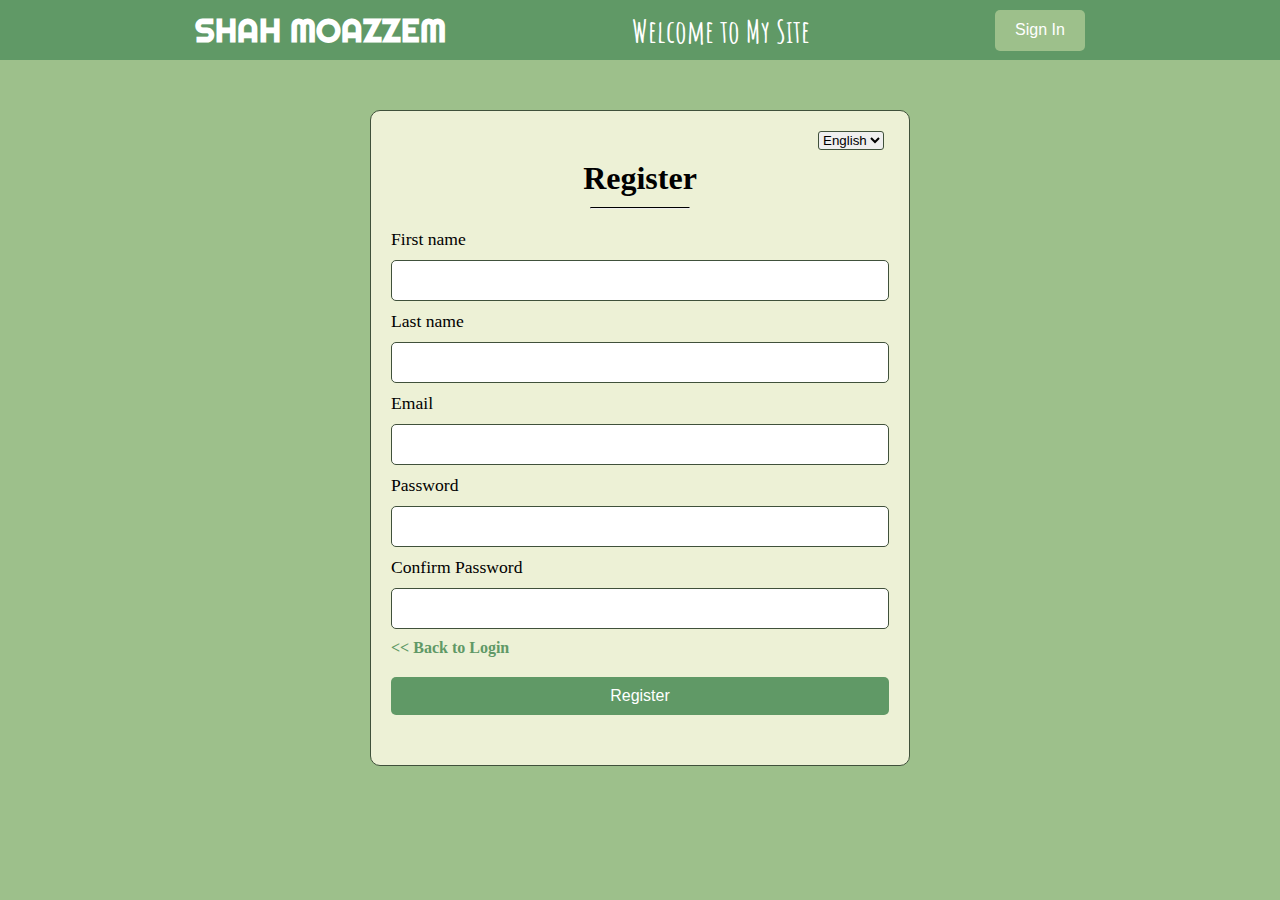
==== register.html @ bc0865c5 "personal website demo created" ====
<!DOCTYPE html>
<html lang="en">
<head>
    <meta charset="UTF-8">
    <meta http-equiv="X-UA-Compatible" content="IE=edge">
    <meta name="viewport" content="width=device-width, initial-scale=1.0">
    <link rel="stylesheet" href="style.css">
    <title>Register Now</title>
</head>
<body>
    <nav>
        <div class="logo">SHAH MOAZZEM</div>
        <h1>Welcome to My Site</h1>
        <button onclick="location.href='/index.html';">Sign In</button>
    </nav>
    <form id="form" class="reg">
        <select>
            <option value="en">English</option>
            <option value="bm">বাংলা</option>
        </select>
        <h1>Register</h1>
        <hr>
        <label for="firstName">First name</label>
        <input type="text">
        <label for="lastName">Last name</label>
        <input type="text">
        <label for="email">Email</label>
        <input type="email">
        <label for="password">Password</label>
        <input type="password">
        <label for="confirmPassword">Confirm Password</label>
        <input type="password">
        <a href="/index.html"><< Back to Login</a>
        <Button type="submit" onclick="location.href='/home.html';">Register</Button>
    </form>
    <script>
        const form = document.getElementById('form');
        form.addEventListener('submit',e=>{
            e.preventDefault();
        })
    </script>
</body>
</html>
---- style.css ----
@import url('https://fonts.googleapis.com/css2?family=Righteous&display=swap');
@import url('https://fonts.googleapis.com/css2?family=Amatic+SC:wght@700&display=swap');

:root{
    --colorPrimary : #40513B;
    --colorSecondary: #609966;
    --colorThird: #9DC08B;
    --colorFourth: #EDF1D6;
}

*{
    margin: 0;
    padding: 0;
    box-sizing: border-box;
}

body{
    background-color: var(--colorThird);
}

/* --------------------------- Navbar ----------------------------- */

nav{
    display: flex;
    justify-content: space-evenly;
    background-color: var(--colorSecondary);
    padding: 0.6rem;
}

nav > h1{
    font-size: 2rem;
    font-family: 'Amatic SC', cursive;
    color: white;
}

.logo{
    font-family: 'Righteous', cursive;
    font-size: 2rem;
    font-weight: bolder;
    color: white;
    cursor: pointer;
}


/* --------------------------- Sign In Page----------------------------- */

#form{
    background-color: var(--colorFourth);
    border: 1px solid var(--colorPrimary);
    border-radius: 10px;
    display: flex;
    flex-direction: column;
    width: 540px;
    margin: auto;
    margin-top: 50px;
    justify-content: center;
    align-items: center;
    padding: 20px;
}

#form select{
    align-self: flex-end;
    border: 1px solid var(--colorPrimary);
    border-radius: 3px;
    margin-bottom: 10px;
    margin-right: 5px;

}

#form > h1{
    margin-bottom: 25px;
}

#form > hr{
    border-top: 1px solid black;
    width: 100px;
    margin-top: -15px;
    margin-bottom: 20px;
}

#form > label{
    align-self:flex-start;
    font-size: 1.1rem;

}

#form > input{
    width: 100%;
    margin: 10px;
    padding: 12px;
    border: 1px solid var(--colorPrimary);
    border-radius: 5px;
}

#form  a{
    align-self: flex-end;
    text-decoration: none;
    color: var(--colorSecondary);
    font-weight: bold;
    margin-right: 10px;
    margin-bottom: 20px;
}

button{
    background-color: var(--colorThird);
    color: white;
    border: none;
    border-radius: 5px;
    padding: 10px 20px;
    font-size: 1rem;
}

#form > button{
    background-color: var(--colorSecondary);
    width: 100%;
    margin-bottom: 30px;
}

button:hover, #sign  a:hover{
    opacity: 85%;
}

/* ------------------------------registration form --------------------------------- */
.reg a{
    align-self: flex-start !important;
}

/* --------------------------hone --------- */

.bg-img{
    background-image: url("/bg.jpg");
    background-size:cover;
    background-repeat: no-repeat;
    background-position: right bottom;
    height: 100vh;
}

.menu{
    background-color: var(--colorThird);
    width: 20%;
    max-width: 200px;
}

.menu ul{
    display: flex;
    flex-direction: column;
    justify-content: center;
    align-items: center;
    width: 100%;
}

.menu ul li{
    width: 100%;
    list-style-type: none;
    padding: 20px 10px;
    color: white;
    cursor: pointer;

}

.menu ul li a{
    text-decoration: none;
    color: inherit;
    width: 100%;
    font-size: large;
}

.menu ul li:hover,a:hover{
   background-color: var(--colorSecondary);
   color: var(--colorFourth);
}

.container{
    position:absolute;
    width: 600px;
    height: 600px;
    top: 10%;
    left: 50%;
    transform: translateX(-50%);
    display: block;
    border: 2px solid var(--colorPrimary);
    border-radius: 15px;
}

.bg{
    width: 100%;
    height: 100%;
    background-color: var(--colorFourth);
    filter: alpha(opacity=60);
     /* IE */
    -moz-opacity: 0.6;
    /* Mozilla */
    opacity: 0.6;
    /* CSS3 */
    position: absolute;
    border-radius: 15px;
    display: block;
    top: 0;
    left: 0;
}

.pic{
    width: 100%;
    height: 100%;
    position: absolute;
    top: 0;
    left: 0;
    display: flex;
    flex-direction: column;
    align-items: center;
}

.pic img{
    width: 60%;
    border: 2px solid var(--colorSecondary);
    border-radius: 15%;
    margin-top: 5%;
}

.pic .des{
    color: var(--colorPrimary);
    margin-top: 10px;
    font-size: large;
}
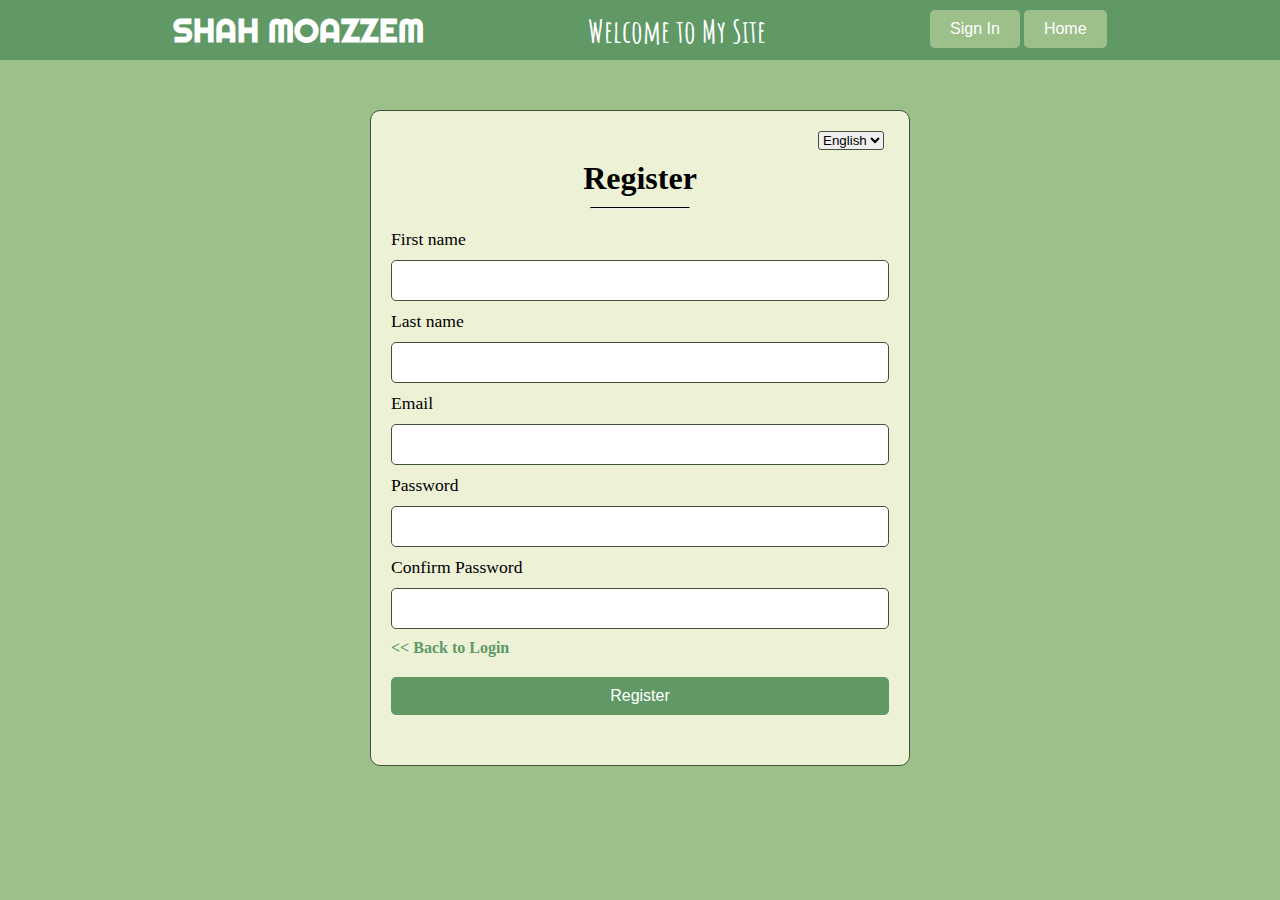
==== commit 4d8a15d4: "links was broken . fixed" ====
--- a/register.html
+++ b/register.html
@@ -9,9 +9,12 @@
 </head>
 <body>
     <nav>
-        <div class="logo">SHAH MOAZZEM</div>
+        <div onclick="location.href='index.html';" class="logo">SHAH MOAZZEM</div>
         <h1>Welcome to My Site</h1>
-        <button onclick="location.href='/index.html';">Sign In</button>
+        <div>
+            <button onclick="location.href='signIn.html';">Sign In</button>
+            <button onclick="location.href='index.html';">Home</button>
+        </div>
     </nav>
     <form id="form" class="reg">
         <select>
@@ -30,8 +33,8 @@
         <input type="password">
         <label for="confirmPassword">Confirm Password</label>
         <input type="password">
-        <a href="/index.html"><< Back to Login</a>
-        <Button type="submit" onclick="location.href='/home.html';">Register</Button>
+        <a href="signIn.html"><< Back to Login</a>
+        <Button type="submit" onclick="location.href='index.html';">Register</Button>
     </form>
     <script>
         const form = document.getElementById('form');
--- a/style.css
+++ b/style.css
@@ -128,7 +128,7 @@
 /* --------------------------hone --------- */
 
 .bg-img{
-    background-image: url("/bg.jpg");
+    background-image: url("img/bg.jpg");
     background-size:cover;
     background-repeat: no-repeat;
     background-position: right bottom;
@@ -155,15 +155,10 @@
     padding: 20px 10px;
     color: white;
     cursor: pointer;
-
-}
-
-.menu ul li a{
-    text-decoration: none;
-    color: inherit;
-    width: 100%;
     font-size: large;
-}
+
+}
+
 
 .menu ul li:hover,a:hover{
    background-color: var(--colorSecondary);
@@ -222,3 +217,86 @@
     margin-top: 10px;
     font-size: large;
 }
+
+.cv{
+    height: 100%;
+    width: 100%;
+}
+
+
+.cv iframe{
+    width: 100%;
+    height: 92%;
+    border-radius: 15px;
+}
+
+.container .downlodCv{
+    background-color: var(--colorSecondary);
+    padding: 10px 50px;
+    color: white;
+    display: block;
+    width: 50%;
+    text-align: center;
+    transform: translateX(50%);
+    text-decoration: none;
+    font-size: large;
+    border-radius: 5px;
+}
+
+.container .downlodCv:hover{
+    background-color: var(--colorThird);
+}
+
+
+.link {
+    height: 100%;
+    width: 100%;
+    text-align: center;
+    padding: 100px 0px;
+}
+
+.link h1{
+    color: var(--colorPrimary);
+    margin-bottom: 40px;
+}
+
+.link li{
+    list-style: none;
+}
+
+.link a{
+    text-decoration: none;
+    cursor: pointer;
+    font-size: large;
+    color: white;
+    background-color: var(--colorThird);
+    padding: 10px 30px;
+    display: block;
+    margin: 5px;
+    width: 50%;
+    transform: translateX(50%);
+    border: 1px solid var(--colorPrimary);
+    border-radius: 5px;
+}
+
+.link a:hover{
+    background-color: var(--colorPrimary);
+    color: var(--colorFourth);
+}
+
+.home{
+    text-align: center;
+    color: var(--colorPrimary);
+    transform: translateY(30%);
+}
+
+.home h2{
+    margin-top: 20px;
+    text-decoration: underline;
+}
+
+.home p{
+    font-size: larger;
+    margin: 10px 0px;
+}
+
